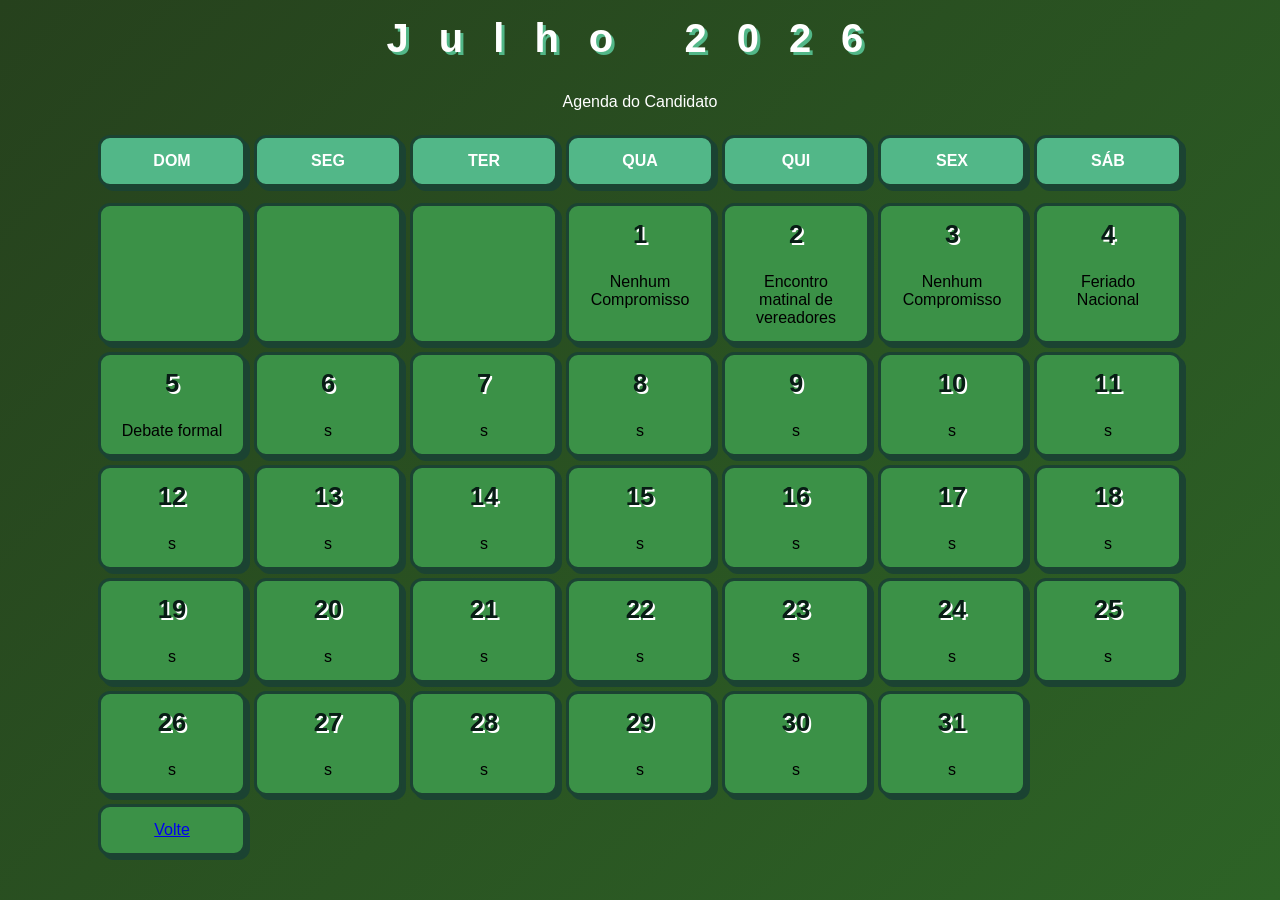
==== calendario.html @ bcc929d4 "Add files via upload" ====
<!DOCTYPE html>
<html lang="en">
<head>
    <meta charset="UTF-8">
    <meta name="viewport" content="width=device-width, initial-scale=1.0">
    <title>Document</title>
</head>

<link rel="stylesheet" href="style2.css">
<body>
    <h1>Julho 2026</h1>
<p>Agenda do Candidato</p>

<table>
  <tr>
    <th>Dom</th>
    <th>Seg</th>
    <th>Ter</th>
    <th>Qua</th>
    <th>Qui</th>
    <th>Sex</th>
    <th>Sáb</th>
  </tr>
  <tr>
    
    <tr>
        <td></td>
        <td></td>
        <td></td>
  <td><time datetime="2026-07-01">1</time><br>Nenhum Compromisso</td>
  <td id="tran"><time datetime="2026-07-02">2</time><br>Encontro matinal de vereadores</td>
  <td><time datetime="2026-07-03">3</time><br>Nenhum Compromisso</td>
  <td id="tran"><time datetime="2026-07-04">4</time><br>Feriado Nacional</td>
  
  
</tr>
<tr>
    <td id="tran"><time datetime="2026-07-05">5</time><br>Debate formal</td>
  <td><time datetime="2026-07-06">6</time><br>s</td>
  <td><time datetime="2026-07-07">7</time><br>s</td>
  <td id="tran"><time datetime="2026-07-08">8</time><br>s</td>
  <td><time datetime="2026-07-09">9</time><br>s</td>
  <td id="tran"><time datetime="2026-07-10">10</time><br>s</td>
  <td id="tran"><time datetime="2026-07-11">11</time><br>s</td>
  
    
</tr>
<tr>
    <td><time datetime="2026-07-12">12</time><br>s</td>
<td id="tran"><time datetime="2026-07-13">13</time><br>s</td>
  <td id="tran"><time datetime="2026-07-14">14</time><br>s</td>
  <td><time datetime="2026-07-15">15</time><br>s</td>
  <td id="tran"><time datetime="2026-07-16">16</time><br>s</td>
  <td><time datetime="2026-07-17">17</time><br>s</td>
  <td><time datetime="2026-07-18">18</time><br>s</td>

   
</tr>
<tr>
      <td><time datetime="2026-07-19">19</time><br>s</td>
 <td><time datetime="2026-07-20">20</time><br>s</td>
  <td id="tran"><time datetime="2026-07-21">21</time><br>s</td>
  <td><time datetime="2026-07-22">22</time><br>s</td>
  <td id="tran"><time datetime="2026-07-23">23</time><br>s</td>
  <td><time datetime="2026-07-24">24</time><br>s</td>
  <td><time datetime="2026-07-25">25</time><br>s</td>
  
  
</tr>
<tr>
    <td><time datetime="2026-07-26">26</time><br>s</td>
  <td><time datetime="2026-07-27">27</time><br>s</td>
  <td><time datetime="2026-07-28">28</time><br>s</td>
  <td><time datetime="2026-07-29">29</time><br>s</td>
  <td><time datetime="2026-07-30">30</time><br>s</td>
  <td><time datetime="2026-07-31">31</time><br>s</td>
</tr>

   
    <a href="index.html"><td> <a href="index.html">Volte</a></td> </a>
  </tr>
</table>

    
</body>
</html>
---- style2.css ----
body {
  display: flex;
  flex-flow: column;
  align-items: center;
  font-family: "Comic Sans MS", "Poppins", sans-serif;
  background: linear-gradient(135deg, #26411d, #2d6326);
  min-height: 100vh;
  margin: 0;
  color: #333;
}

p{
	color: #fff;
}

h1 {
  font-weight: 900px;
  margin: 1rem 0;
  color: #ffffff;
  text-shadow: 3px 3px #52b788;
  letter-spacing: 30px;
  font-size: 2.5rem;
}

table {
  border-collapse: separate;
  border-spacing: 8px;
  width: 95%;
  max-width: 1100px;
  text-align: center;
}

th {
  padding: 14px;
  vertical-align: top;
  width: 14.28%;
  background-color: #52b788;
  color: #fff;
  font-size: 1rem;
  text-transform: uppercase;
  border: 3px solid #1b4332;
  border-radius: 12px;
  box-shadow: 4px 4px #1b4332;
}

td {
  padding: 14px;
  vertical-align: top;
  width: 14.28%;
   background-color: #3b9147;
  color: #000;
  border: 3px solid #1b4332;
  border-radius: 12px;
  box-shadow: 4px 4px #1b4332;
  transition: 0.3s ease;
}

td:hover {
  background-color: #95d5b2;
  transform: scale(1.08) rotate(-2deg);
  cursor: pointer;
}

time {
  font-weight: bold;
  font-size: 1.6rem;
  display: block;
  margin-bottom: 6px;
  color: #081c15;
  text-shadow: 2px 2px #fff;
}

.today {
  background: #b5e48c ;
  color: #000 ;
  font-weight: bold;
  box-shadow: 0 0 15px rgba(181, 228, 140, 0.9);
  transform: scale(1.1);
}
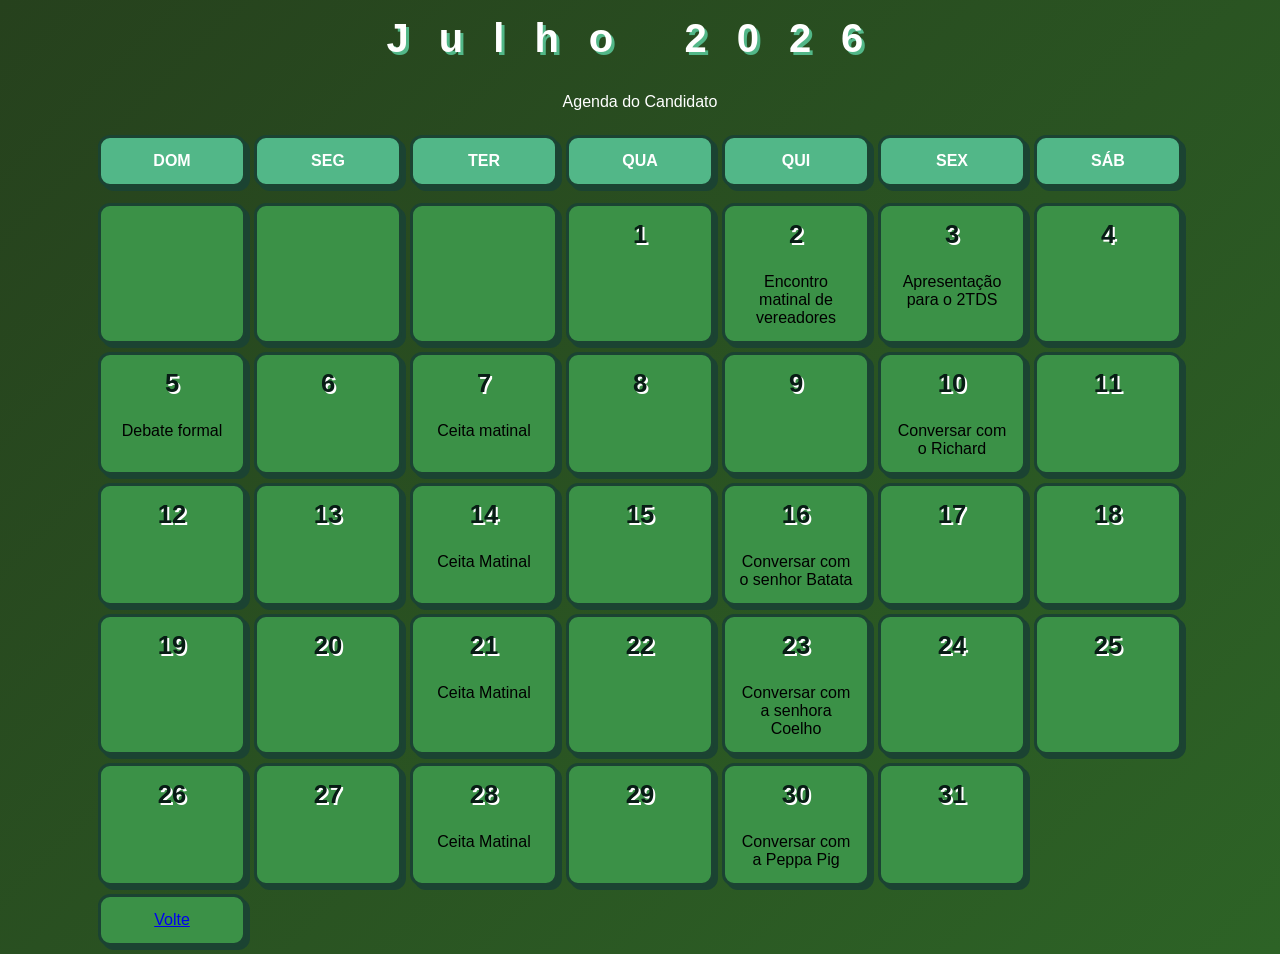
==== commit 1cecfe6a: "Add files via upload" ====
--- a/calendario.html
+++ b/calendario.html
@@ -27,53 +27,53 @@
         <td></td>
         <td></td>
         <td></td>
-  <td><time datetime="2026-07-01">1</time><br>Nenhum Compromisso</td>
+  <td><time datetime="2026-07-01">1</time><br></td>
   <td id="tran"><time datetime="2026-07-02">2</time><br>Encontro matinal de vereadores</td>
-  <td><time datetime="2026-07-03">3</time><br>Nenhum Compromisso</td>
-  <td id="tran"><time datetime="2026-07-04">4</time><br>Feriado Nacional</td>
+  <td><time datetime="2026-07-03">3</time><br>Apresentação para o 2TDS</td>
+  <td id="tran"><time datetime="2026-07-04">4</time><br></td>
   
   
 </tr>
 <tr>
     <td id="tran"><time datetime="2026-07-05">5</time><br>Debate formal</td>
-  <td><time datetime="2026-07-06">6</time><br>s</td>
-  <td><time datetime="2026-07-07">7</time><br>s</td>
-  <td id="tran"><time datetime="2026-07-08">8</time><br>s</td>
-  <td><time datetime="2026-07-09">9</time><br>s</td>
-  <td id="tran"><time datetime="2026-07-10">10</time><br>s</td>
-  <td id="tran"><time datetime="2026-07-11">11</time><br>s</td>
+  <td><time datetime="2026-07-06">6</time><br></td>
+  <td><time datetime="2026-07-07">7</time><br>Ceita matinal</td>
+  <td id="tran"><time datetime="2026-07-08">8</time><br></td>
+  <td><time datetime="2026-07-09">9</time><br></td>
+  <td id="tran"><time datetime="2026-07-10">10</time><br>Conversar com o Richard</td>
+  <td id="tran"><time datetime="2026-07-11">11</time><br></td>
   
     
 </tr>
 <tr>
-    <td><time datetime="2026-07-12">12</time><br>s</td>
-<td id="tran"><time datetime="2026-07-13">13</time><br>s</td>
-  <td id="tran"><time datetime="2026-07-14">14</time><br>s</td>
-  <td><time datetime="2026-07-15">15</time><br>s</td>
-  <td id="tran"><time datetime="2026-07-16">16</time><br>s</td>
-  <td><time datetime="2026-07-17">17</time><br>s</td>
-  <td><time datetime="2026-07-18">18</time><br>s</td>
+    <td><time datetime="2026-07-12">12</time><br></td>
+<td id="tran"><time datetime="2026-07-13">13</time><br></td>
+  <td id="tran"><time datetime="2026-07-14">14</time><br>Ceita Matinal</td>
+  <td><time datetime="2026-07-15">15</time><br></td>
+  <td id="tran"><time datetime="2026-07-16">16</time><br>Conversar com o senhor Batata</td>
+  <td><time datetime="2026-07-17">17</time><br></td>
+  <td><time datetime="2026-07-18">18</time><br></td>
 
    
 </tr>
 <tr>
-      <td><time datetime="2026-07-19">19</time><br>s</td>
- <td><time datetime="2026-07-20">20</time><br>s</td>
-  <td id="tran"><time datetime="2026-07-21">21</time><br>s</td>
-  <td><time datetime="2026-07-22">22</time><br>s</td>
-  <td id="tran"><time datetime="2026-07-23">23</time><br>s</td>
-  <td><time datetime="2026-07-24">24</time><br>s</td>
-  <td><time datetime="2026-07-25">25</time><br>s</td>
+      <td><time datetime="2026-07-19">19</time><br></td>
+ <td><time datetime="2026-07-20">20</time><br></td>
+  <td id="tran"><time datetime="2026-07-21">21</time><br>Ceita Matinal</td>
+  <td><time datetime="2026-07-22">22</time><br></td>
+  <td id="tran"><time datetime="2026-07-23">23</time><br>Conversar com a senhora Coelho</td>
+  <td><time datetime="2026-07-24">24</time><br></td>
+  <td><time datetime="2026-07-25">25</time><br></td>
   
   
 </tr>
 <tr>
-    <td><time datetime="2026-07-26">26</time><br>s</td>
-  <td><time datetime="2026-07-27">27</time><br>s</td>
-  <td><time datetime="2026-07-28">28</time><br>s</td>
-  <td><time datetime="2026-07-29">29</time><br>s</td>
-  <td><time datetime="2026-07-30">30</time><br>s</td>
-  <td><time datetime="2026-07-31">31</time><br>s</td>
+    <td><time datetime="2026-07-26">26</time><br></td>
+  <td><time datetime="2026-07-27">27</time><br></td>
+  <td><time datetime="2026-07-28">28</time><br>Ceita Matinal</td>
+  <td><time datetime="2026-07-29">29</time><br></td>
+  <td><time datetime="2026-07-30">30</time><br>Conversar com a Peppa Pig</td>
+  <td><time datetime="2026-07-31">31</time><br></td>
 </tr>
 
    
--- a/style2.css
+++ b/style2.css
@@ -77,3 +77,4 @@
   box-shadow: 0 0 15px rgba(181, 228, 140, 0.9);
   transform: scale(1.1);
 }
+
